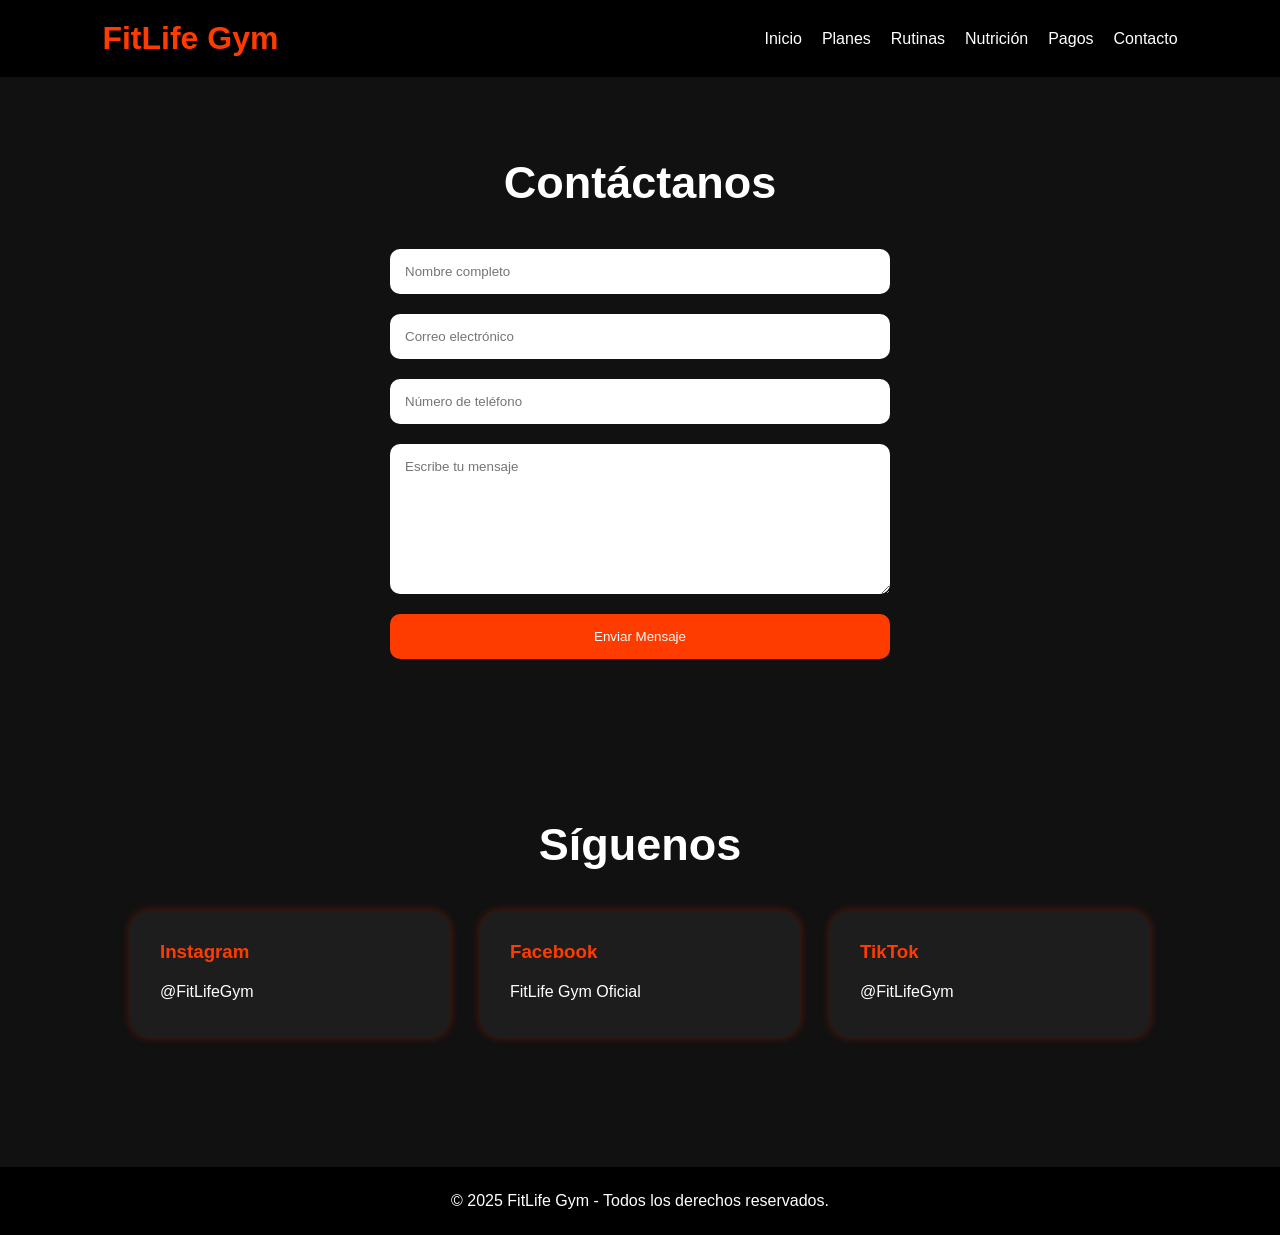
==== contacto.html @ 8ea45a6d "Add files via upload" ====
<!DOCTYPE html>
<html lang="es">
<head>
    <meta charset="UTF-8">
    <meta name="viewport" content="width=device-width, initial-scale=1.0">
    <title>Contacto - FitLife Gym</title>
    <link rel="stylesheet" href="style.css">
</head>
<body>

<header>
    <nav>
        <h1 class="logo">FitLife Gym</h1>

        <ul>
            <li><a href="index.html">Inicio</a></li>
            <li><a href="planes.html">Planes</a></li>
            <li><a href="rutinas.html">Rutinas</a></li>
            <li><a href="nutricion.html">Nutrición</a></li>
            <li><a href="pagos.html">Pagos</a></li>
            <li><a href="contacto.html">Contacto</a></li>
        </ul>
    </nav>
</header>

<section class="contacto">

    <h2>Contáctanos</h2>

    <div class="formulario">

        <input type="text" placeholder="Nombre completo">

        <input type="email" placeholder="Correo electrónico">

        <input type="tel" placeholder="Número de teléfono">

        <textarea placeholder="Escribe tu mensaje"></textarea>

        <button onclick="enviarMensaje()">Enviar Mensaje</button>

    </div>

</section>

<section class="redes">

    <h2>Síguenos</h2>

    <div class="cards">

        <div class="card">
            <h3> Instagram</h3>
            <p>@FitLifeGym</p>
        </div>

        <div class="card">
            <h3> Facebook</h3>
            <p>FitLife Gym Oficial</p>
        </div>

        <div class="card">
            <h3> TikTok</h3>
            <p>@FitLifeGym</p>
        </div>

    </div>

</section>

<footer>
    <p>© 2025 FitLife Gym - Todos los derechos reservados.</p>
</footer>

<script src="script.js"></script>

</body>
</html>
---- style.css ----
*{
    margin:0;
    padding:0;
    box-sizing:border-box;
    font-family:Arial, sans-serif;
}

body{
    background:#111;
    color:white;
}

header{
    background:#000;
    position:sticky;
    top:0;
    z-index:1000;
}

nav{
    display:flex;
    justify-content:space-between;
    align-items:center;
    padding:20px 8%;
}

.logo{
    color:#ff3c00;
    font-size:32px;
}

nav ul{
    display:flex;
    list-style:none;
}

nav ul li{
    margin-left:20px;
}

nav ul li a{
    color:white;
    text-decoration:none;
    transition:.3s;
}

nav ul li a:hover{
    color:#ff3c00;
}

.hero{
    height:100vh;
    background:linear-gradient(rgba(0,0,0,.6),rgba(0,0,0,.6)),
    url("https://images.unsplash.com/photo-1534438327276-14e5300c3a48?w=1200");
    background-size:cover;
    background-position:center;
    display:flex;
    justify-content:center;
    align-items:center;
    text-align:center;
}

.hero h2{
    font-size:70px;
}

.hero p{
    margin:20px 0;
    font-size:20px;
}

button{
    background:#ff3c00;
    color:white;
    border:none;
    padding:15px 30px;
    border-radius:10px;
    cursor:pointer;
    transition:.3s;
}

button:hover{
    transform:scale(1.1);
    background:red;
}

section{
    padding:80px 8%;
}

h2{
    text-align:center;
    margin-bottom:40px;
    font-size:45px;
}

.cards{
    display:flex;
    gap:30px;
    flex-wrap:wrap;
    justify-content:center;
}

.card{
    background:#1d1d1d;
    padding:30px;
    width:320px;
    border-radius:20px;
    transition:.5s;
    box-shadow:0 0 10px rgba(255,60,0,.3);
}

.card:hover{
    transform:translateY(-15px);
}

.card h3{
    color:#ff3c00;
    margin-bottom:15px;
}

.card p{
    line-height:1.8;
}

.estadisticas{
    display:flex;
    justify-content:center;
    gap:40px;
    flex-wrap:wrap;
}

.caja{
    background:#1d1d1d;
    padding:30px;
    width:250px;
    text-align:center;
    border-radius:20px;
}

.caja h3{
    color:#ff3c00;
    font-size:45px;
}

.formulario{
    width:500px;
    margin:auto;
    display:flex;
    flex-direction:column;
    gap:20px;
}

input,
textarea{
    padding:15px;
    border:none;
    border-radius:10px;
    outline:none;
}

textarea{
    height:150px;
}

footer{
    background:black;
    text-align:center;
    padding:25px;
    margin-top:50px;
}

@media(max-width:768px){

nav{
    flex-direction:column;
}

nav ul{
    flex-direction:column;
    text-align:center;
}

nav ul li{
    margin:10px 0;
}

.hero h2{
    font-size:45px;
}

.formulario{
    width:100%;
}

}
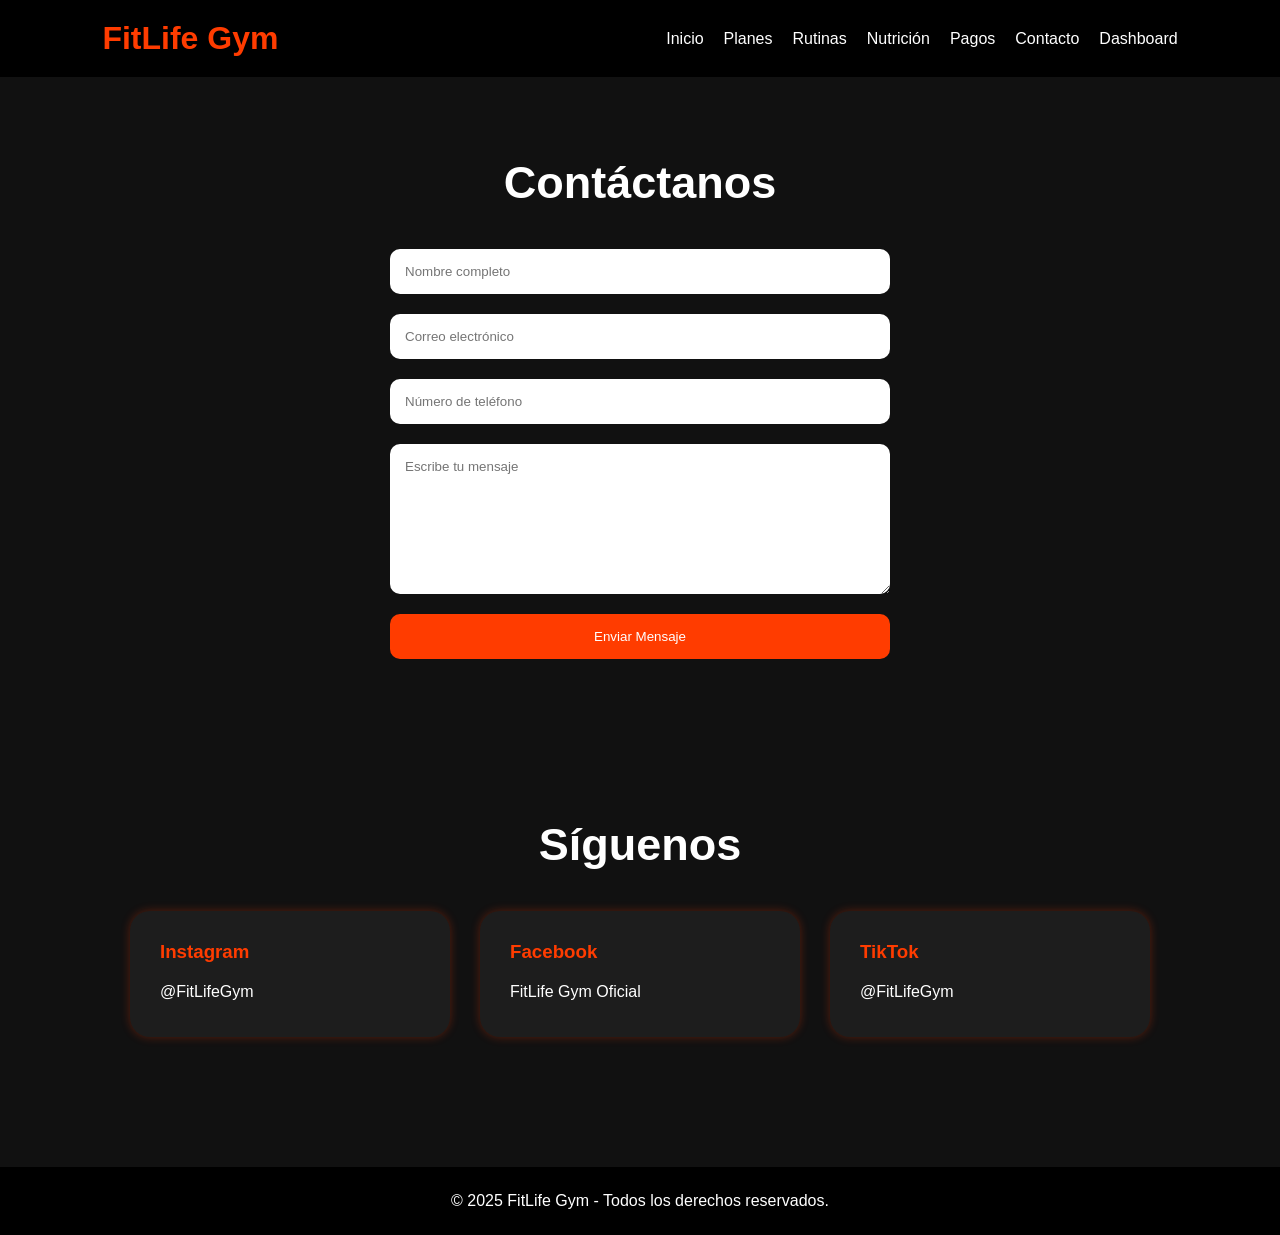
==== commit 7f3189b1: "Add files via upload" ====
--- a/contacto.html
+++ b/contacto.html
@@ -19,6 +19,7 @@
             <li><a href="nutricion.html">Nutrición</a></li>
             <li><a href="pagos.html">Pagos</a></li>
             <li><a href="contacto.html">Contacto</a></li>
+            <li><a href="dashboard.html">Dashboard</a></li>
         </ul>
     </nav>
 </header>
